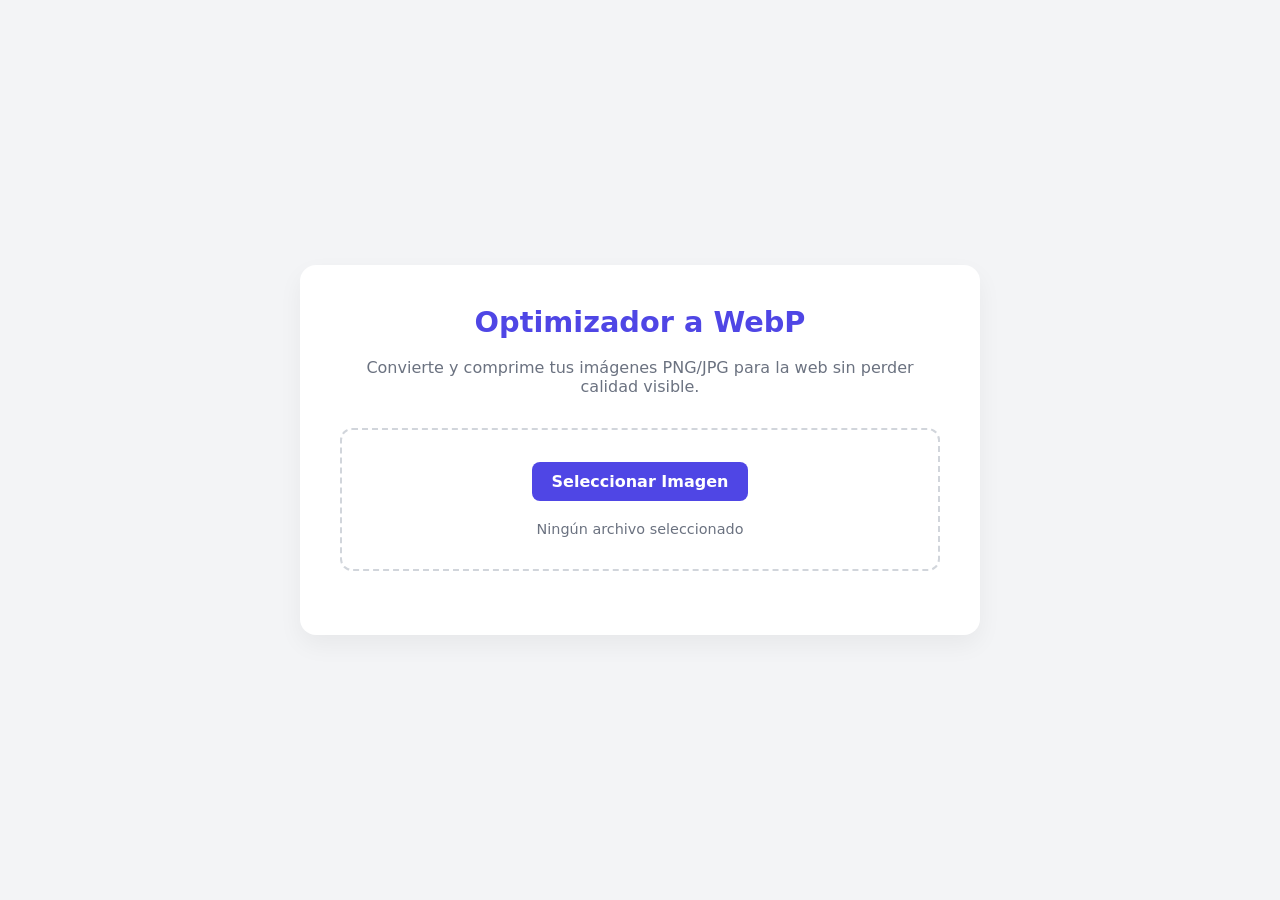
==== index.html @ 6e440eb3 "updeta" ====
<!DOCTYPE html>
<html lang="es">
<head>
    <meta charset="UTF-8">
    <meta name="viewport" content="width=device-width, initial-scale=1.0">
    <title>Optimizador de Imágenes a WebP</title>
    <style>
        :root {
            --primary: #4F46E5;
            --primary-hover: #4338CA;
            --bg: #F3F4F6;
            --text: #1F2937;
        }
        
        body {
            font-family: 'Segoe UI', system-ui, -apple-system, sans-serif;
            background-color: var(--bg);
            color: var(--text);
            display: flex;
            justify-content: center;
            align-items: center;
            min-height: 100vh;
            margin: 0;
            padding: 20px;
            box-sizing: border-box;
        }

        .container {
            background-color: white;
            padding: 2.5rem;
            border-radius: 16px;
            box-shadow: 0 10px 25px rgba(0, 0, 0, 0.05);
            max-width: 600px;
            width: 100%;
            text-align: center;
        }

        h1 {
            margin-top: 0;
            font-size: 1.8rem;
            color: var(--primary);
        }

        p {
            color: #6B7280;
            margin-bottom: 2rem;
        }

        .upload-area {
            border: 2px dashed #D1D5DB;
            border-radius: 12px;
            padding: 2rem;
            margin-bottom: 1.5rem;
            cursor: pointer;
            transition: border-color 0.3s ease;
        }

        .upload-area:hover {
            border-color: var(--primary);
        }

        input[type="file"] {
            display: none;
        }

        .custom-file-upload {
            background-color: var(--primary);
            color: white;
            padding: 10px 20px;
            border-radius: 8px;
            cursor: pointer;
            font-weight: 600;
            transition: background-color 0.3s;
            display: inline-block;
            margin-bottom: 10px;
        }

        .custom-file-upload:hover {
            background-color: var(--primary-hover);
        }

        .controls {
            margin: 20px 0;
            text-align: left;
            display: none; /* Se oculta hasta que haya imagen */
        }

        .controls label {
            display: flex;
            justify-content: space-between;
            font-weight: 600;
            margin-bottom: 8px;
        }

        input[type="range"] {
            width: 100%;
            accent-color: var(--primary);
        }

        .preview-container {
            margin-top: 20px;
            display: none; /* Se oculta hasta que haya imagen */
        }

        #imagePreview {
            max-width: 100%;
            max-height: 400px;
            border-radius: 8px;
            box-shadow: 0 4px 6px rgba(0,0,0,0.1);
        }

        .stats {
            display: flex;
            justify-content: space-between;
            background: #F9FAFB;
            padding: 15px;
            border-radius: 8px;
            margin-top: 20px;
            font-weight: 500;
        }

        .stats .original { color: #DC2626; }
        .stats .optimized { color: #059669; }

        #downloadBtn {
            display: block;
            width: 100%;
            background-color: #10B981;
            color: white;
            text-align: center;
            padding: 12px;
            border-radius: 8px;
            text-decoration: none;
            font-weight: bold;
            margin-top: 20px;
            transition: background-color 0.3s;
            box-sizing: border-box;
        }

        #downloadBtn:hover {
            background-color: #059669;
        }
    </style>
</head>
<body>

    <div class="container">
        <h1>Optimizador a WebP</h1>
        <p>Convierte y comprime tus imágenes PNG/JPG para la web sin perder calidad visible.</p>

        <div class="upload-area" onclick="document.getElementById('imageInput').click()">
            <label class="custom-file-upload">Seleccionar Imagen</label>
            <input type="file" id="imageInput" accept="image/png, image/jpeg, image/jpg">
            <div id="fileName" style="margin-top: 10px; color: #6B7280; font-size: 0.9rem;">Ningún archivo seleccionado</div>
        </div>

        <div class="controls" id="controls">
            <label>
                <span>Calidad de Compresión:</span>
                <span id="qualityValue">80%</span>
            </label>
            <input type="range" id="quality" min="0.1" max="1" step="0.05" value="0.8">
            <small style="color: #6B7280; font-size: 0.8rem; display: block; margin-top: 5px;">
                Mueve el deslizador. 80% suele ser el balance perfecto entre peso y calidad.
            </small>
        </div>

        <div class="preview-container" id="previewContainer">
            <img id="imagePreview" alt="Vista previa de la imagen">
            
            <div class="stats">
                <div class="original">Peso Original: <br><span id="originalSize">0 MB</span></div>
                <div class="optimized">Peso WebP: <br><span id="optimizedSize">0 MB</span></div>
            </div>

            <a id="downloadBtn" download="imagen_optimizada.webp">Descargar Imagen WebP</a>
        </div>
    </div>

    <script>
        const imageInput = document.getElementById('imageInput');
        const fileNameDisplay = document.getElementById('fileName');
        const qualitySlider = document.getElementById('quality');
        const qualityValue = document.getElementById('qualityValue');
        const imagePreview = document.getElementById('imagePreview');
        const previewContainer = document.getElementById('previewContainer');
        const controls = document.getElementById('controls');
        const originalSizeDisplay = document.getElementById('originalSize');
        const optimizedSizeDisplay = document.getElementById('optimizedSize');
        const downloadBtn = document.getElementById('downloadBtn');

        let currentFile = null;
        let currentImageObj = null;

        // Formatear bytes a KB o MB
        function formatBytes(bytes) {
            if (bytes < 1024 * 1024) {
                return (bytes / 1024).toFixed(2) + ' KB';
            } else {
                return (bytes / (1024 * 1024)).toFixed(2) + ' MB';
            }
        }

        // Cuando se selecciona una imagen
        imageInput.addEventListener('change', function(event) {
            const file = event.target.files[0];
            if (file) {
                currentFile = file;
                fileNameDisplay.textContent = file.name;
                originalSizeDisplay.textContent = formatBytes(file.size);
                
                const reader = new FileReader();
                reader.onload = function(e) {
                    const img = new Image();
                    img.onload = function() {
                        currentImageObj = img;
                        imagePreview.src = img.src;
                        controls.style.display = 'block';
                        previewContainer.style.display = 'block';
                        
                        // Procesar inicial con el valor actual del deslizador
                        processImage();
                    };
                    img.src = e.target.result;
                };
                reader.readAsDataURL(file);
            }
        });

        // Cuando se mueve el deslizador de calidad
        qualitySlider.addEventListener('input', function() {
            qualityValue.textContent = Math.round(this.value * 100) + '%';
            if (currentImageObj) {
                processImage();
            }
        });

        // Función principal que transforma la imagen usando el Canvas
        function processImage() {
            if (!currentImageObj) return;

            const quality = parseFloat(qualitySlider.value);
            
            // Crear un canvas con las dimensiones originales de la imagen
            const canvas = document.createElement('canvas');
            canvas.width = currentImageObj.width;
            canvas.height = currentImageObj.height;
            
            const ctx = canvas.getContext('2d');
            
            // Dibujar la imagen en el canvas
            ctx.drawImage(currentImageObj, 0, 0);
            
            // Extraer la imagen del canvas en formato WebP con la calidad deseada
            canvas.toBlob(function(blob) {
                if (blob) {
                    // Actualizar el peso optimizado
                    optimizedSizeDisplay.textContent = formatBytes(blob.size);
                    
                    // Crear un enlace temporal para la descarga
                    const url = URL.createObjectURL(blob);
                    
                    // Actualizar el botón de descarga
                    downloadBtn.href = url;
                    
                    // Nombrar el archivo de salida
                    const originalName = currentFile.name.split('.')[0];
                    downloadBtn.download = `${originalName}_optimizada.webp`;
                }
            }, 'image/webp', quality);
        }
    </script>
</body>
</html>
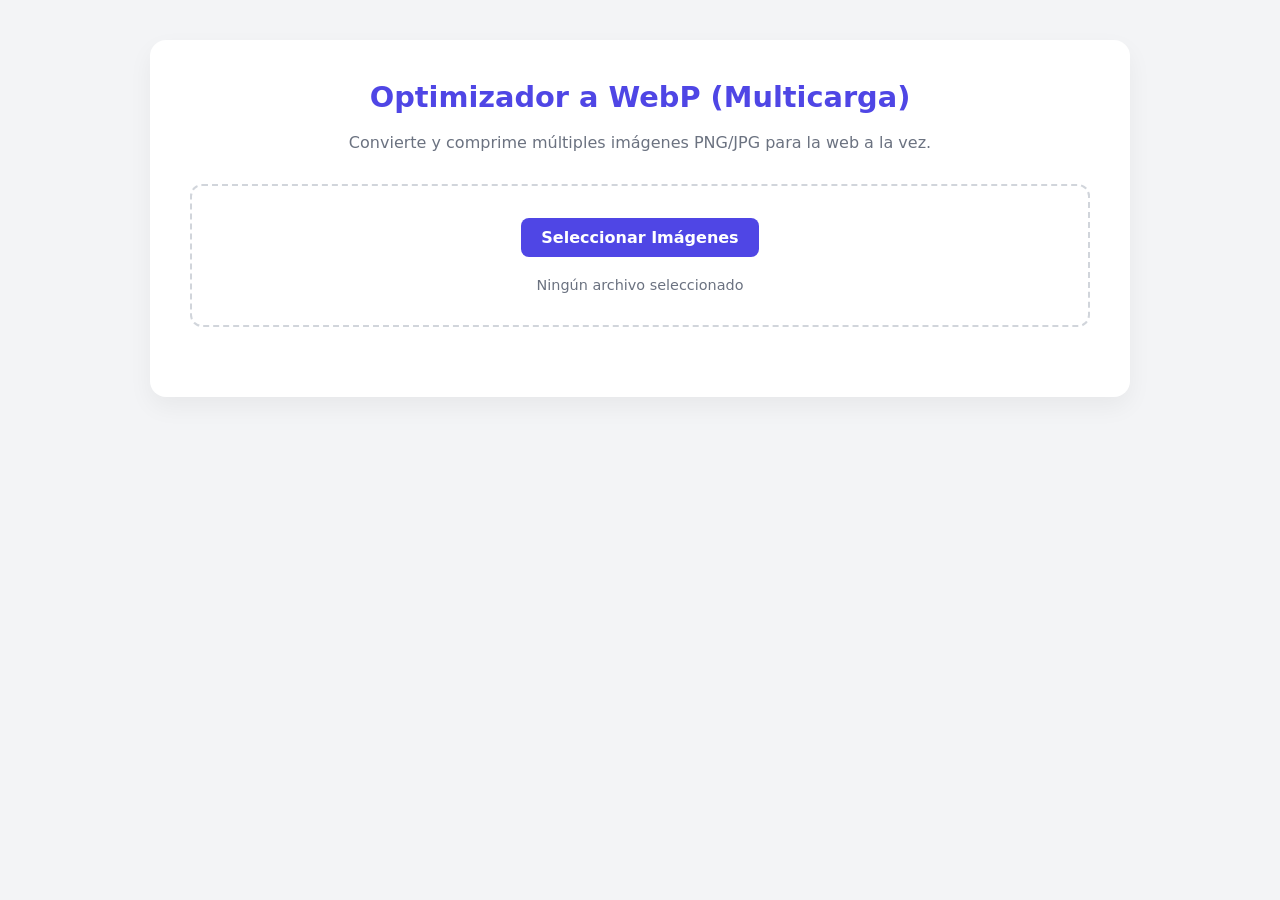
==== commit d799d912: "update" ====
--- a/index.html
+++ b/index.html
@@ -3,7 +3,7 @@
 <head>
     <meta charset="UTF-8">
     <meta name="viewport" content="width=device-width, initial-scale=1.0">
-    <title>Optimizador de Imágenes a WebP</title>
+    <title>Optimizador de Imágenes a WebP (Multicarga)</title>
     <style>
         :root {
             --primary: #4F46E5;
@@ -18,10 +18,10 @@
             color: var(--text);
             display: flex;
             justify-content: center;
-            align-items: center;
+            align-items: flex-start;
             min-height: 100vh;
             margin: 0;
-            padding: 20px;
+            padding: 40px 20px;
             box-sizing: border-box;
         }
 
@@ -30,7 +30,7 @@
             padding: 2.5rem;
             border-radius: 16px;
             box-shadow: 0 10px 25px rgba(0, 0, 0, 0.05);
-            max-width: 600px;
+            max-width: 900px;
             width: 100%;
             text-align: center;
         }
@@ -82,7 +82,10 @@
         .controls {
             margin: 20px 0;
             text-align: left;
-            display: none; /* Se oculta hasta que haya imagen */
+            display: none; 
+            background: #F9FAFB;
+            padding: 15px;
+            border-radius: 8px;
         }
 
         .controls label {
@@ -97,47 +100,73 @@
             accent-color: var(--primary);
         }
 
-        .preview-container {
-            margin-top: 20px;
-            display: none; /* Se oculta hasta que haya imagen */
-        }
-
-        #imagePreview {
-            max-width: 100%;
-            max-height: 400px;
-            border-radius: 8px;
-            box-shadow: 0 4px 6px rgba(0,0,0,0.1);
+        /* Cuadrícula para múltiples imágenes */
+        .images-grid {
+            display: grid;
+            grid-template-columns: repeat(auto-fill, minmax(250px, 1fr));
+            gap: 20px;
+            margin-top: 30px;
+        }
+
+        .image-card {
+            border: 1px solid #E5E7EB;
+            border-radius: 12px;
+            padding: 15px;
+            display: flex;
+            flex-direction: column;
+            background: white;
+            box-shadow: 0 2px 4px rgba(0,0,0,0.02);
+        }
+
+        .image-card img {
+            width: 100%;
+            height: 150px;
+            object-fit: contain;
+            border-radius: 8px;
+            background-color: #F9FAFB;
+            margin-bottom: 15px;
+        }
+
+        .file-name {
+            font-size: 0.85rem;
+            font-weight: 600;
+            white-space: nowrap;
+            overflow: hidden;
+            text-overflow: ellipsis;
+            margin-bottom: 10px;
         }
 
         .stats {
             display: flex;
             justify-content: space-between;
             background: #F9FAFB;
-            padding: 15px;
-            border-radius: 8px;
-            margin-top: 20px;
-            font-weight: 500;
+            padding: 10px;
+            border-radius: 8px;
+            font-size: 0.8rem;
+            margin-bottom: 15px;
+            text-align: left;
         }
 
         .stats .original { color: #DC2626; }
-        .stats .optimized { color: #059669; }
-
-        #downloadBtn {
+        .stats .optimized { color: #059669; font-weight: bold;}
+
+        .download-btn {
             display: block;
             width: 100%;
             background-color: #10B981;
             color: white;
             text-align: center;
-            padding: 12px;
+            padding: 10px;
             border-radius: 8px;
             text-decoration: none;
             font-weight: bold;
-            margin-top: 20px;
             transition: background-color 0.3s;
             box-sizing: border-box;
-        }
-
-        #downloadBtn:hover {
+            font-size: 0.9rem;
+            margin-top: auto;
+        }
+
+        .download-btn:hover {
             background-color: #059669;
         }
     </style>
@@ -145,36 +174,27 @@
 <body>
 
     <div class="container">
-        <h1>Optimizador a WebP</h1>
-        <p>Convierte y comprime tus imágenes PNG/JPG para la web sin perder calidad visible.</p>
+        <h1>Optimizador a WebP (Multicarga)</h1>
+        <p>Convierte y comprime múltiples imágenes PNG/JPG para la web a la vez.</p>
 
         <div class="upload-area" onclick="document.getElementById('imageInput').click()">
-            <label class="custom-file-upload">Seleccionar Imagen</label>
-            <input type="file" id="imageInput" accept="image/png, image/jpeg, image/jpg">
+            <label class="custom-file-upload">Seleccionar Imágenes</label>
+            <input type="file" id="imageInput" accept="image/png, image/jpeg, image/jpg" multiple>
             <div id="fileName" style="margin-top: 10px; color: #6B7280; font-size: 0.9rem;">Ningún archivo seleccionado</div>
         </div>
 
         <div class="controls" id="controls">
             <label>
-                <span>Calidad de Compresión:</span>
+                <span>Calidad de Compresión Global:</span>
                 <span id="qualityValue">80%</span>
             </label>
             <input type="range" id="quality" min="0.1" max="1" step="0.05" value="0.8">
             <small style="color: #6B7280; font-size: 0.8rem; display: block; margin-top: 5px;">
-                Mueve el deslizador. 80% suele ser el balance perfecto entre peso y calidad.
+                Afectará a todas las imágenes subidas.
             </small>
         </div>
 
-        <div class="preview-container" id="previewContainer">
-            <img id="imagePreview" alt="Vista previa de la imagen">
-            
-            <div class="stats">
-                <div class="original">Peso Original: <br><span id="originalSize">0 MB</span></div>
-                <div class="optimized">Peso WebP: <br><span id="optimizedSize">0 MB</span></div>
-            </div>
-
-            <a id="downloadBtn" download="imagen_optimizada.webp">Descargar Imagen WebP</a>
-        </div>
+        <div class="images-grid" id="imagesGrid"></div>
     </div>
 
     <script>
@@ -182,90 +202,117 @@
         const fileNameDisplay = document.getElementById('fileName');
         const qualitySlider = document.getElementById('quality');
         const qualityValue = document.getElementById('qualityValue');
-        const imagePreview = document.getElementById('imagePreview');
-        const previewContainer = document.getElementById('previewContainer');
         const controls = document.getElementById('controls');
-        const originalSizeDisplay = document.getElementById('originalSize');
-        const optimizedSizeDisplay = document.getElementById('optimizedSize');
-        const downloadBtn = document.getElementById('downloadBtn');
-
-        let currentFile = null;
-        let currentImageObj = null;
+        const imagesGrid = document.getElementById('imagesGrid');
+
+        // Arreglo para almacenar los objetos de las imágenes procesadas
+        let imageItems = [];
 
         // Formatear bytes a KB o MB
         function formatBytes(bytes) {
-            if (bytes < 1024 * 1024) {
-                return (bytes / 1024).toFixed(2) + ' KB';
-            } else {
-                return (bytes / (1024 * 1024)).toFixed(2) + ' MB';
-            }
-        }
-
-        // Cuando se selecciona una imagen
+            if (bytes === 0) return '0 Bytes';
+            const k = 1024;
+            const sizes = ['Bytes', 'KB', 'MB'];
+            const i = Math.floor(Math.log(bytes) / Math.log(k));
+            return parseFloat((bytes / Math.pow(k, i)).toFixed(2)) + ' ' + sizes[i];
+        }
+
+        // Cuando se seleccionan las imágenes
         imageInput.addEventListener('change', function(event) {
-            const file = event.target.files[0];
-            if (file) {
-                currentFile = file;
-                fileNameDisplay.textContent = file.name;
-                originalSizeDisplay.textContent = formatBytes(file.size);
-                
-                const reader = new FileReader();
-                reader.onload = function(e) {
-                    const img = new Image();
-                    img.onload = function() {
-                        currentImageObj = img;
-                        imagePreview.src = img.src;
-                        controls.style.display = 'block';
-                        previewContainer.style.display = 'block';
-                        
-                        // Procesar inicial con el valor actual del deslizador
-                        processImage();
+            const files = Array.from(event.target.files);
+            
+            if (files.length > 0) {
+                fileNameDisplay.textContent = `${files.length} archivo(s) seleccionado(s)`;
+                controls.style.display = 'block';
+                imagesGrid.innerHTML = ''; // Limpiar la cuadrícula
+                imageItems = []; // Reiniciar el arreglo
+
+                files.forEach((file, index) => {
+                    // Solo procesar imágenes
+                    if (!file.type.match('image.*')) return;
+
+                    const reader = new FileReader();
+                    reader.onload = function(e) {
+                        const img = new Image();
+                        img.onload = function() {
+                            // Crear el objeto de datos de la imagen
+                            const itemData = {
+                                index: index,
+                                file: file,
+                                imgElement: img,
+                                originalSize: file.size,
+                                name: file.name
+                            };
+                            
+                            imageItems.push(itemData);
+                            createImageCard(itemData);
+                            processSingleImage(itemData, parseFloat(qualitySlider.value));
+                        };
+                        img.src = e.target.result;
                     };
-                    img.src = e.target.result;
-                };
-                reader.readAsDataURL(file);
+                    reader.readAsDataURL(file);
+                });
             }
         });
 
-        // Cuando se mueve el deslizador de calidad
+        // Cuando se mueve el deslizador de calidad (re-procesa todas las imágenes)
         qualitySlider.addEventListener('input', function() {
-            qualityValue.textContent = Math.round(this.value * 100) + '%';
-            if (currentImageObj) {
-                processImage();
-            }
+            const quality = parseFloat(this.value);
+            qualityValue.textContent = Math.round(quality * 100) + '%';
+            
+            imageItems.forEach(item => {
+                processSingleImage(item, quality);
+            });
         });
 
-        // Función principal que transforma la imagen usando el Canvas
-        function processImage() {
-            if (!currentImageObj) return;
-
-            const quality = parseFloat(qualitySlider.value);
-            
-            // Crear un canvas con las dimensiones originales de la imagen
+        // Función para crear la tarjeta visual en el HTML
+        function createImageCard(itemData) {
+            const card = document.createElement('div');
+            card.className = 'image-card';
+            card.id = `card-${itemData.index}`;
+
+            const originalName = itemData.name.split('.')[0];
+
+            card.innerHTML = `
+                <img src="${itemData.imgElement.src}" alt="${itemData.name}">
+                <div class="file-name" title="${itemData.name}">${itemData.name}</div>
+                <div class="stats">
+                    <div class="original">Original:<br>${formatBytes(itemData.originalSize)}</div>
+                    <div class="optimized">WebP:<br><span class="opt-size">Procesando...</span></div>
+                </div>
+                <a class="download-btn" download="${originalName}_optimizada.webp">Descargar</a>
+            `;
+
+            imagesGrid.appendChild(card);
+        }
+
+        // Función que transforma una imagen individual usando Canvas
+        function processSingleImage(itemData, quality) {
             const canvas = document.createElement('canvas');
-            canvas.width = currentImageObj.width;
-            canvas.height = currentImageObj.height;
-            
+            canvas.width = itemData.imgElement.width;
+            canvas.height = itemData.imgElement.height;
             const ctx = canvas.getContext('2d');
             
-            // Dibujar la imagen en el canvas
-            ctx.drawImage(currentImageObj, 0, 0);
+            ctx.drawImage(itemData.imgElement, 0, 0);
             
-            // Extraer la imagen del canvas en formato WebP con la calidad deseada
             canvas.toBlob(function(blob) {
                 if (blob) {
-                    // Actualizar el peso optimizado
-                    optimizedSizeDisplay.textContent = formatBytes(blob.size);
+                    // Buscar la tarjeta correspondiente en el DOM
+                    const card = document.getElementById(`card-${itemData.index}`);
+                    if (!card) return;
+
+                    // Actualizar peso
+                    card.querySelector('.opt-size').textContent = formatBytes(blob.size);
                     
-                    // Crear un enlace temporal para la descarga
-                    const url = URL.createObjectURL(blob);
+                    // Actualizar enlace de descarga
+                    const downloadBtn = card.querySelector('.download-btn');
                     
-                    // Actualizar el botón de descarga
-                    downloadBtn.href = url;
+                    // Liberar URL anterior si existe para evitar fugas de memoria
+                    if (downloadBtn.href && downloadBtn.href.startsWith('blob:')) {
+                        URL.revokeObjectURL(downloadBtn.href);
+                    }
                     
-                    // Nombrar el archivo de salida
-                    const originalName = currentFile.name.split('.')[0];
-                    downloadBtn.download = `${originalName}_optimizada.webp`;
+                    downloadBtn.href = URL.createObjectURL(blob);
                 }
             }, 'image/webp', quality);
         }
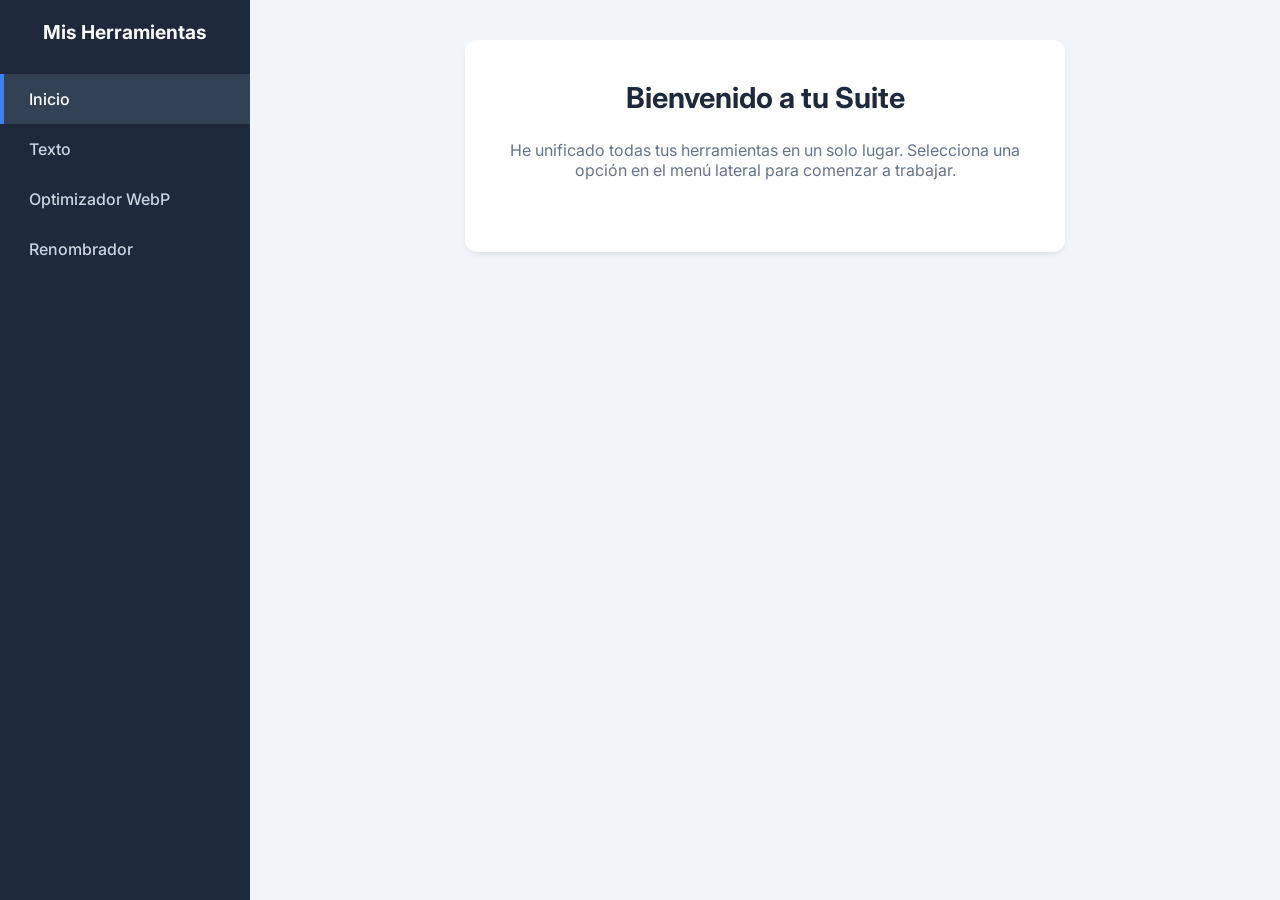
==== commit 60edc4c1: "update" ====
--- a/index.html
+++ b/index.html
@@ -3,319 +3,26 @@
 <head>
     <meta charset="UTF-8">
     <meta name="viewport" content="width=device-width, initial-scale=1.0">
-    <title>Optimizador de Imágenes a WebP (Multicarga)</title>
-    <style>
-        :root {
-            --primary: #4F46E5;
-            --primary-hover: #4338CA;
-            --bg: #F3F4F6;
-            --text: #1F2937;
-        }
-        
-        body {
-            font-family: 'Segoe UI', system-ui, -apple-system, sans-serif;
-            background-color: var(--bg);
-            color: var(--text);
-            display: flex;
-            justify-content: center;
-            align-items: flex-start;
-            min-height: 100vh;
-            margin: 0;
-            padding: 40px 20px;
-            box-sizing: border-box;
-        }
-
-        .container {
-            background-color: white;
-            padding: 2.5rem;
-            border-radius: 16px;
-            box-shadow: 0 10px 25px rgba(0, 0, 0, 0.05);
-            max-width: 900px;
-            width: 100%;
-            text-align: center;
-        }
-
-        h1 {
-            margin-top: 0;
-            font-size: 1.8rem;
-            color: var(--primary);
-        }
-
-        p {
-            color: #6B7280;
-            margin-bottom: 2rem;
-        }
-
-        .upload-area {
-            border: 2px dashed #D1D5DB;
-            border-radius: 12px;
-            padding: 2rem;
-            margin-bottom: 1.5rem;
-            cursor: pointer;
-            transition: border-color 0.3s ease;
-        }
-
-        .upload-area:hover {
-            border-color: var(--primary);
-        }
-
-        input[type="file"] {
-            display: none;
-        }
-
-        .custom-file-upload {
-            background-color: var(--primary);
-            color: white;
-            padding: 10px 20px;
-            border-radius: 8px;
-            cursor: pointer;
-            font-weight: 600;
-            transition: background-color 0.3s;
-            display: inline-block;
-            margin-bottom: 10px;
-        }
-
-        .custom-file-upload:hover {
-            background-color: var(--primary-hover);
-        }
-
-        .controls {
-            margin: 20px 0;
-            text-align: left;
-            display: none; 
-            background: #F9FAFB;
-            padding: 15px;
-            border-radius: 8px;
-        }
-
-        .controls label {
-            display: flex;
-            justify-content: space-between;
-            font-weight: 600;
-            margin-bottom: 8px;
-        }
-
-        input[type="range"] {
-            width: 100%;
-            accent-color: var(--primary);
-        }
-
-        /* Cuadrícula para múltiples imágenes */
-        .images-grid {
-            display: grid;
-            grid-template-columns: repeat(auto-fill, minmax(250px, 1fr));
-            gap: 20px;
-            margin-top: 30px;
-        }
-
-        .image-card {
-            border: 1px solid #E5E7EB;
-            border-radius: 12px;
-            padding: 15px;
-            display: flex;
-            flex-direction: column;
-            background: white;
-            box-shadow: 0 2px 4px rgba(0,0,0,0.02);
-        }
-
-        .image-card img {
-            width: 100%;
-            height: 150px;
-            object-fit: contain;
-            border-radius: 8px;
-            background-color: #F9FAFB;
-            margin-bottom: 15px;
-        }
-
-        .file-name {
-            font-size: 0.85rem;
-            font-weight: 600;
-            white-space: nowrap;
-            overflow: hidden;
-            text-overflow: ellipsis;
-            margin-bottom: 10px;
-        }
-
-        .stats {
-            display: flex;
-            justify-content: space-between;
-            background: #F9FAFB;
-            padding: 10px;
-            border-radius: 8px;
-            font-size: 0.8rem;
-            margin-bottom: 15px;
-            text-align: left;
-        }
-
-        .stats .original { color: #DC2626; }
-        .stats .optimized { color: #059669; font-weight: bold;}
-
-        .download-btn {
-            display: block;
-            width: 100%;
-            background-color: #10B981;
-            color: white;
-            text-align: center;
-            padding: 10px;
-            border-radius: 8px;
-            text-decoration: none;
-            font-weight: bold;
-            transition: background-color 0.3s;
-            box-sizing: border-box;
-            font-size: 0.9rem;
-            margin-top: auto;
-        }
-
-        .download-btn:hover {
-            background-color: #059669;
-        }
-    </style>
+    <title>Inicio | Suite de Herramientas</title>
+    <link rel="icon" type="image/png" href="./images/logo_willy.png" />
+    <link rel="stylesheet" href="global.css">
 </head>
 <body>
 
-    <div class="container">
-        <h1>Optimizador a WebP (Multicarga)</h1>
-        <p>Convierte y comprime múltiples imágenes PNG/JPG para la web a la vez.</p>
+    <nav class="sidebar">
+        <h2>Mis Herramientas</h2>
+        <a href="index.html" class="nav-link active">Inicio</a>
+        <a href="texto.html" class="nav-link">Texto</a>
+        <a href="imagenes.html" class="nav-link">Optimizador WebP</a>
+        <a href="archivos.html" class="nav-link">Renombrador</a>
+    </nav>
 
-        <div class="upload-area" onclick="document.getElementById('imageInput').click()">
-            <label class="custom-file-upload">Seleccionar Imágenes</label>
-            <input type="file" id="imageInput" accept="image/png, image/jpeg, image/jpg" multiple>
-            <div id="fileName" style="margin-top: 10px; color: #6B7280; font-size: 0.9rem;">Ningún archivo seleccionado</div>
+    <main class="main-content">
+        <div class="card-container" style="text-align: center; max-width: 600px;">
+            <h1 style="border: none;">Bienvenido a tu Suite</h1>
+            <p class="subtitle">He unificado todas tus herramientas en un solo lugar. Selecciona una opción en el menú lateral para comenzar a trabajar.</p>
         </div>
+    </main>
 
-        <div class="controls" id="controls">
-            <label>
-                <span>Calidad de Compresión Global:</span>
-                <span id="qualityValue">80%</span>
-            </label>
-            <input type="range" id="quality" min="0.1" max="1" step="0.05" value="0.8">
-            <small style="color: #6B7280; font-size: 0.8rem; display: block; margin-top: 5px;">
-                Afectará a todas las imágenes subidas.
-            </small>
-        </div>
-
-        <div class="images-grid" id="imagesGrid"></div>
-    </div>
-
-    <script>
-        const imageInput = document.getElementById('imageInput');
-        const fileNameDisplay = document.getElementById('fileName');
-        const qualitySlider = document.getElementById('quality');
-        const qualityValue = document.getElementById('qualityValue');
-        const controls = document.getElementById('controls');
-        const imagesGrid = document.getElementById('imagesGrid');
-
-        // Arreglo para almacenar los objetos de las imágenes procesadas
-        let imageItems = [];
-
-        // Formatear bytes a KB o MB
-        function formatBytes(bytes) {
-            if (bytes === 0) return '0 Bytes';
-            const k = 1024;
-            const sizes = ['Bytes', 'KB', 'MB'];
-            const i = Math.floor(Math.log(bytes) / Math.log(k));
-            return parseFloat((bytes / Math.pow(k, i)).toFixed(2)) + ' ' + sizes[i];
-        }
-
-        // Cuando se seleccionan las imágenes
-        imageInput.addEventListener('change', function(event) {
-            const files = Array.from(event.target.files);
-            
-            if (files.length > 0) {
-                fileNameDisplay.textContent = `${files.length} archivo(s) seleccionado(s)`;
-                controls.style.display = 'block';
-                imagesGrid.innerHTML = ''; // Limpiar la cuadrícula
-                imageItems = []; // Reiniciar el arreglo
-
-                files.forEach((file, index) => {
-                    // Solo procesar imágenes
-                    if (!file.type.match('image.*')) return;
-
-                    const reader = new FileReader();
-                    reader.onload = function(e) {
-                        const img = new Image();
-                        img.onload = function() {
-                            // Crear el objeto de datos de la imagen
-                            const itemData = {
-                                index: index,
-                                file: file,
-                                imgElement: img,
-                                originalSize: file.size,
-                                name: file.name
-                            };
-                            
-                            imageItems.push(itemData);
-                            createImageCard(itemData);
-                            processSingleImage(itemData, parseFloat(qualitySlider.value));
-                        };
-                        img.src = e.target.result;
-                    };
-                    reader.readAsDataURL(file);
-                });
-            }
-        });
-
-        // Cuando se mueve el deslizador de calidad (re-procesa todas las imágenes)
-        qualitySlider.addEventListener('input', function() {
-            const quality = parseFloat(this.value);
-            qualityValue.textContent = Math.round(quality * 100) + '%';
-            
-            imageItems.forEach(item => {
-                processSingleImage(item, quality);
-            });
-        });
-
-        // Función para crear la tarjeta visual en el HTML
-        function createImageCard(itemData) {
-            const card = document.createElement('div');
-            card.className = 'image-card';
-            card.id = `card-${itemData.index}`;
-
-            const originalName = itemData.name.split('.')[0];
-
-            card.innerHTML = `
-                <img src="${itemData.imgElement.src}" alt="${itemData.name}">
-                <div class="file-name" title="${itemData.name}">${itemData.name}</div>
-                <div class="stats">
-                    <div class="original">Original:<br>${formatBytes(itemData.originalSize)}</div>
-                    <div class="optimized">WebP:<br><span class="opt-size">Procesando...</span></div>
-                </div>
-                <a class="download-btn" download="${originalName}_optimizada.webp">Descargar</a>
-            `;
-
-            imagesGrid.appendChild(card);
-        }
-
-        // Función que transforma una imagen individual usando Canvas
-        function processSingleImage(itemData, quality) {
-            const canvas = document.createElement('canvas');
-            canvas.width = itemData.imgElement.width;
-            canvas.height = itemData.imgElement.height;
-            const ctx = canvas.getContext('2d');
-            
-            ctx.drawImage(itemData.imgElement, 0, 0);
-            
-            canvas.toBlob(function(blob) {
-                if (blob) {
-                    // Buscar la tarjeta correspondiente en el DOM
-                    const card = document.getElementById(`card-${itemData.index}`);
-                    if (!card) return;
-
-                    // Actualizar peso
-                    card.querySelector('.opt-size').textContent = formatBytes(blob.size);
-                    
-                    // Actualizar enlace de descarga
-                    const downloadBtn = card.querySelector('.download-btn');
-                    
-                    // Liberar URL anterior si existe para evitar fugas de memoria
-                    if (downloadBtn.href && downloadBtn.href.startsWith('blob:')) {
-                        URL.revokeObjectURL(downloadBtn.href);
-                    }
-                    
-                    downloadBtn.href = URL.createObjectURL(blob);
-                }
-            }, 'image/webp', quality);
-        }
-    </script>
 </body>
 </html>
--- a/global.css
+++ b/global.css
@@ -0,0 +1,91 @@
+@import url('https://fonts.googleapis.com/css2?family=Inter:wght@400;500;600;700&display=swap');
+
+:root {
+    --bg-body: #F1F5F9;
+    --bg-sidebar: #1E293B;
+    --text-sidebar: #F8FAFC;
+    --accent: #3B82F6;
+    --accent-hover: #2563EB;
+    --text-main: #334155;
+    --surface: #FFFFFF;
+    --border: #E2E8F0;
+    --shadow: 0 4px 6px -1px rgba(0, 0, 0, 0.05), 0 2px 4px -1px rgba(0, 0, 0, 0.03);
+}
+
+* {
+    margin: 0;
+    padding: 0;
+    box-sizing: border-box;
+    font-family: 'Inter', sans-serif;
+}
+
+body {
+    display: flex;
+    min-height: 100vh;
+    background-color: var(--bg-body);
+    color: var(--text-main);
+}
+
+/* --- Menú Lateral (Sidebar) --- */
+.sidebar {
+    width: 250px;
+    background-color: var(--bg-sidebar);
+    color: var(--text-sidebar);
+    display: flex;
+    flex-direction: column;
+    padding: 20px 0;
+    transition: width 0.3s ease;
+    flex-shrink: 0;
+}
+
+.sidebar h2 {
+    text-align: center;
+    font-size: 1.2rem;
+    margin-bottom: 30px;
+    padding: 0 20px;
+}
+
+.nav-link {
+    display: block;
+    padding: 15px 25px;
+    color: #CBD5E1;
+    text-decoration: none;
+    font-weight: 500;
+    transition: all 0.2s ease;
+    border-left: 4px solid transparent;
+}
+
+.nav-link:hover, .nav-link.active {
+    background-color: #334155;
+    color: white;
+    border-left-color: var(--accent);
+}
+
+/* --- Contenedor Principal --- */
+.main-content {
+    flex: 1;
+    padding: 40px;
+    overflow-y: auto;
+}
+
+.card-container {
+    background-color: var(--surface);
+    padding: 2.5rem;
+    border-radius: 12px;
+    box-shadow: var(--shadow);
+    max-width: 900px;
+    margin: 0 auto;
+}
+
+.card-container h1 {
+    font-size: 1.8rem;
+    color: var(--bg-sidebar);
+    margin-bottom: 10px;
+    border-bottom: 2px solid var(--border);
+    padding-bottom: 15px;
+}
+
+.card-container p.subtitle {
+    color: #64748B;
+    margin-bottom: 2rem;
+}
